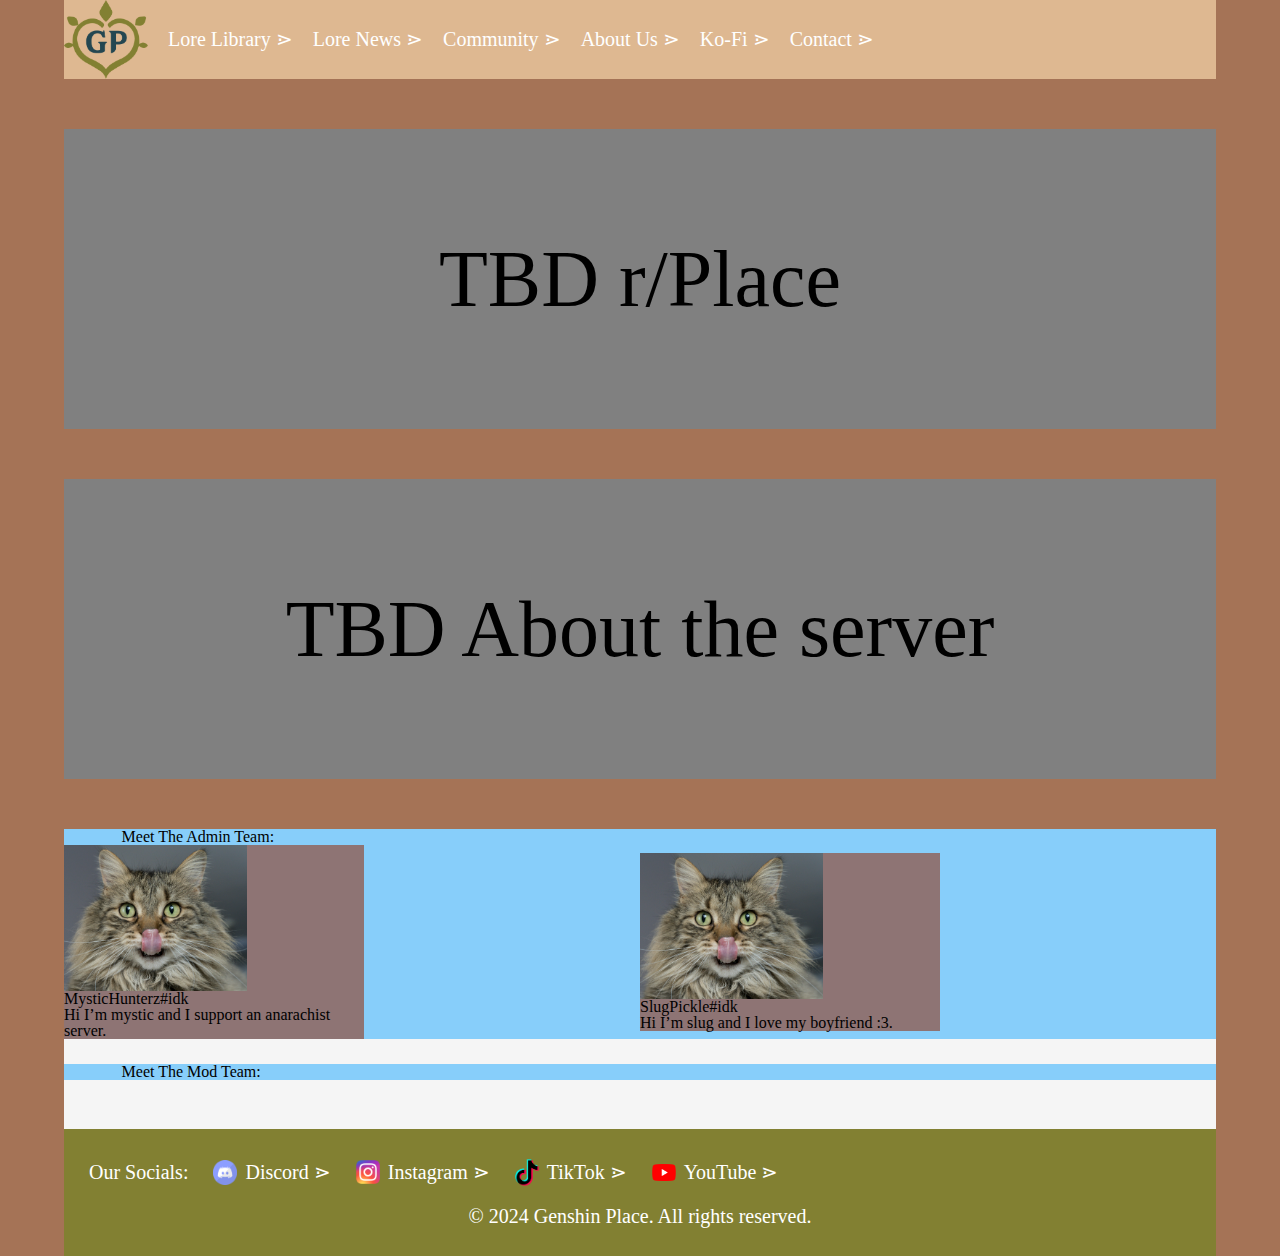
==== pages/about-us.html @ 7f501fbf "Began working on About us page" ====
<!DOCTYPE html>
<html lang="en">
  <head>
    <meta charset="UTF-8" />
    <meta name="viewport" content="width=device-width, initial-scale=1.0" />
    <link rel="stylesheet" href="../css/main.css" />
    <link rel="stylesheet" href="../css/about-us.css" />
    <title>Document</title>
  </head>
  <body>
    <nav class="navBar">
      <a href="../index.html">
        <img
          class="navBar_icon"
          src="../assets/images/gp-icon.png"
          alt="Genshin-place icon"
        />
      </a>
      <ul class="navBar_links">
        <li class="navBar_link-container">
          <a href="" class="navBar_link">Lore Library &#8919;</a>
        </li>
        <li class="navBar_link-container">
          <a target="_blank" href="" class="navBar_link">Lore News &#8919;</a>
        </li>
        <li class="navBar_link-container">
          <a href="./community.html" class="navBar_link">Community &#8919;</a>
        </li>
        <li class="navBar_link-container">
          <a target="_blank" href="" class="navBar_link">About Us &#8919;</a>
        </li>
        <li class="navBar_link-container">
          <a target="_blank" href="" class="navBar_link">Ko-Fi &#8919;</a>
        </li>
        <li class="navBar_link-container">
          <a target="_blank" href="" class="navBar_link">Contact &#8919;</a>
        </li>
      </ul>
    </nav>
    <main>
      <section class="about-us-reddit">
        <h1>TBD r/Place</h1>
      </section>
      <section class="about-us-server">
        <h1>TBD About the server</h1>
      </section>
      <section class="about-us-team">
        <div class="about-us-team_team-section">
          <header><h1>Meet The Admin Team:</h1></header>
          <div class="about-us-team_cards">
            
            <div class="about-us-team_card">
              <figure class="about-us-team_card_figure">
                <img
                  class="about-us-team_img"
                  src="../assets/images/team-images/placeholder.jpg"
                  alt=""
                />
              </figure>
              <div class="about-us-team_card_content">
                <h5 class="about-us-team_card_name">MysticHunterz#idk</h5>
                <p class="about-us-team_card_desc">
                  Hi I’m mystic and I support an anarachist server.
                </p>
              </div>
            </div>
            <div class="about-us-team_card">
              <figure class="about-us-team_card_figure">
                <img
                  class="about-us-team_img"
                  src="../assets/images/team-images/placeholder.jpg"
                  alt=""
                />
              </figure>
              <div class="about-us-team_card_content">
                <h5 class="about-us-team_card_name">SlugPickle#idk</h5>
                <p class="about-us-team_card_desc">
                  Hi I’m slug and I love my boyfriend :3.
                </p>
              </div>
            </div>
          </div>
        </div>
        <div class="about-us-team_team-section">
          <header><h1>Meet The Mod Team:</h1></header>
          <div class="about-us-team_cards"></div>
        </div>
      </section>
    </main>
    <footer>
      <ul class="footer-links">
        <li class="footer_link-container">
          <p class="footer_title">Our Socials:</p>
        </li>
        <li class="footer_link-container">
          <img
            src="../assets/images/discord-logo.png"
            class="footer-link_logo"
            alt="discord-logo"
          />
          <a target="_blank" href="" class="footer_link">Discord &#8919;</a>
        </li>
        <li class="footer_link-container">
          <img
            src="../assets/images/insta-logo.png"
            class="footer-link_logo"
            alt="Instagram logo"
          />
          <a target="_blank" href="" class="footer_link">Instagram &#8919;</a>
        </li>
        <li class="footer_link-container">
          <img
            src="../assets/images/tiktok-logo.png"
            class="footer-link_logo"
            alt="TikTok logo"
          />
          <a target="_blank" href="" class="footer_link">TikTok &#8919;</a>
        </li>
        <li class="footer_link-container">
          <img
            src="../assets/images/youtube-logo.png"
            class="footer-link_logo"
            alt="YouTube logo"
          />
          <a target="_blank" href="" class="footer_link">YouTube &#8919;</a>
        </li>
      </ul>
      <p class="copyright-info">
        &copy; 2024 Genshin Place. All rights reserved.
      </p>
    </footer>
  </body>
</html>
---- css/main.css ----
/* http://meyerweb.com/eric/tools/css/reset/ 
   v2.0 | 20110126
   License: none (public domain)
*/
html,
body,
div,
span,
applet,
object,
iframe,
h1,
h2,
h3,
h4,
h5,
h6,
p,
blockquote,
pre,
a,
abbr,
acronym,
address,
big,
cite,
code,
del,
dfn,
em,
img,
ins,
kbd,
q,
s,
samp,
small,
strike,
strong,
sub,
sup,
tt,
var,
b,
u,
i,
center,
dl,
dt,
dd,
ol,
ul,
li,
fieldset,
form,
label,
legend,
table,
caption,
tbody,
tfoot,
thead,
tr,
th,
td,
article,
aside,
canvas,
details,
embed,
figure,
figcaption,
footer,
header,
hgroup,
menu,
nav,
output,
ruby,
section,
summary,
time,
mark,
audio,
video {
  margin: 0;
  padding: 0;
  border: 0;
  font-size: 100%;
  font: inherit;
  vertical-align: baseline;
}
/* HTML5 display-role reset for older browsers */
article,
aside,
details,
figcaption,
figure,
footer,
header,
hgroup,
menu,
nav,
section {
  display: block;
}
body {
  line-height: 1;
}
ol,
ul {
  list-style: none;
}
blockquote,
q {
  quotes: none;
}
blockquote:before,
blockquote:after,
q:before,
q:after {
  content: "";
  content: none;
}
table {
  border-collapse: collapse;
  border-spacing: 0;
}
/* Generic Styles */
body,
html {
  width: 100vw;
  height: 100%;
}
html,
body {
  margin: 0; /* Removes default margin */
  padding: 0; /* Removes default padding */
  height: 100%; /* Ensures they take up the full viewport height */
  width: 100%; /* Ensures they take up the full viewport width */
  box-sizing: border-box; /* Includes borders and padding in width/height */
}
body {
  background-color: #deb891;
  min-height: 100vh;
}
img {
  max-width: 100%;
  height: auto;
  display: block;
}

/* Top Level Section Styling */
nav,
header,
main,
footer {
  margin: auto;
  width: 90%;
}

/* Nav Bar Styles */
.navBar {
  background-color: #deb891;
  display: flex;
  align-items: center;
}
.navBar_icon {
  max-width: 84px;
  margin-right: 20px;
}
.navBar_links {
  display: flex;
}
.navBar_link {
  color: white;
  font-size: 20px;
  margin-right: 20px;
  text-decoration: none;
}
/* Header Styles */
.hero {
  height: 1170px;
  position: relative;
}
.hero_content {
  height: 900px;
  background-image: linear-gradient(rgba(0, 0, 0, 0), rgba(0, 0, 0, 0)),
    url("../assets/images/hero.png");
  /* Position and center the image to scale nicely on all screens */
  background-position: center;
  background-repeat: no-repeat;
  background-size: cover;
  position: relative;
}
.hero_title {
  color: #254751;
  font-size: 100px;
}
.hero_text {
  background-color: #deb891b2;
  color: white;
  display: flex;
  flex-direction: column;
  left: 50%;
  padding: 10px 20%;
  position: absolute;
  top: 50%;
  text-align: center;
  transform: translate(-50%, -50%);
}
.hero_sprites {
  position: absolute;
  bottom: 70px;
  background-color: #254751;
  height: 341px;
  display: flex;
  position: relative;
  clip-path: polygon(
    0 0,
    30% 0,
    /* Adjusted start of the notch */ 35% 15%,
    /* Adjusted inner left point */ 65% 15%,
    /* Adjusted inner right point */ 70% 0,
    /* Adjusted end of the notch */ 100% 0,
    100% 100%,
    0 100%
  );
}
.hero_sprite_one {
  position: absolute;
  bottom: 0;
  left: 10px;
  max-width: 353px;
}
.hero_sprite_two {
  bottom: 0;
  right: -50px;
  position: absolute;
  max-width: 455px;
}

.hero_sprites_content {
  text-align: center;
  margin: auto;
  color: white;
}
.hero_sprites_title {
  font-size: 50px;
  color: inherit;
}
.hero_sprites_text {
  margin-top: 20px;
  font-size: 25px;
  color: inherit;
}
.hero_sprites_links-list {
  margin: auto;
  margin-top: 20px;
  display: flex;
  justify-content: space-between;
  color: inherit;
}
.hero_sprites_link-container {
  color: inherit;
}
.hero_sprites_link {
  font-size: 25px;
  color: inherit;
  text-decoration: underline;
}
/* Lore Library Section */
.lore-library {
  /* ? Adjust? */
  height: 543px;

  background-image: url("../assets/images/lore-library-hero.png");
  /* Position and center the image to scale nicely on all screens */
  background-position: center;
  background-repeat: no-repeat;
  background-size: cover;
}

.lore-library_content {
  width: 100%;
  height: 100%;
  display: grid;
  grid-template-columns: repeat(2, 1fr);
  align-items: center;
}
.lore-library_title {
  font-size: 90px;
  color: #ffdf8e;
  text-align: center;
}
.lore-library_links {
  width: 100%;
  height: 100%;
  background-color: #deb891b2;
  display: flex;
  clip-path: polygon(35% 0, 100% 0%, 100% 100%, 35% 100%, 0% 50%);
}
.lore-library_divider {
  margin: auto;
  margin-left: 40%;
  width: 10px;
  height: 85%;
  background-color: #254751;
  display: inline-block;
}
.lore-library_links ul {
  flex-grow: 1;
  /* background-color: aliceblue; */

  height: 100%;
  display: grid;
  grid-template-rows: repeat(3, 1fr);
  align-items: center;
  padding: 0 10%;
}

.lore-library_link-container {
  cursor: pointer;
  padding: 10px;
  text-align: center;
  background-color: #688b84;
  clip-path: polygon(0% 0%, 90% 0, 100% 50%, 90% 100%, 0% 100%);
}
.lore-library_link {
  text-decoration: none;
  color: #254751;
  font-size: 25px;
}
/* Our Community styles */
.our-community {
  position: relative;
  margin: 20px;
  margin-left: auto;
  margin-right: auto;
  background-image: url("../assets/images/our-community-hereo.png");
  /* Position and center the image to scale nicely on all screens */
  background-position: center;
  background-repeat: no-repeat;
  background-size: cover;
  width: 100%;
  /* ? Adjust? */
  height: 863px;
  z-index: 3;
}

/* Card styles */

.cards {
  position: relative;
  z-index: 1;
  margin-top: -100px;
  width: 100%;
  height: 450px;
  display: grid;
  grid-template-columns: repeat(3, 1fr);
  grid-template-rows: 1fr;
  column-gap: 1%;
  margin-bottom: 30px;
}
.card {
  cursor: pointer;
  background-color: #688b84;
  height: 100%;
  height: 100%;
  display: flex;
  flex-direction: column;
}
.card_header {
  cursor: pointer;
  padding: 15px 0;
  text-align: center;
  color: white;
  background-color: #7d533a;
}
.card_header h3 {
  font-size: 25px;
}
.card_figure {
  width: 100%;
  flex-grow: 1;
  display: flex;
  align-items: center;
}
.card_image {
  width: 100%; /* Makes the image fill the card's width */
  height: auto; /* Maintains the aspect ratio */
  max-height: 380px; /* Sets a maximum height to prevent it from being too large */
  object-fit: contain; /* Ensures the entire image fits within the container */
  display: block; /* Removes any inline gap issues */
  margin: 0 auto; /* Centers the image horizontally */
}
.last {
  align-self: flex-end;
}

/* Footer */
footer {
  color: white;
  font-size: 20px;
  padding: 30px 0px;
  background-color: #828032;
}
.footer-links {
  display: flex;
}
.footer_link-container {
  cursor: pointer;
  margin-right: 25px;
}
.footer-links li:first-child {
  margin-left: 25px;
}
.footer_link {
  text-decoration: none;
  color: inherit;
}
.footer_link-container {
  display: flex;
  align-items: center;
  gap: 8px;
}
.footer-link_logo {
  width: 24px; /* Set a suitable size for the logo */
  height: auto; /* Maintain the aspect ratio */
}
.copyright-info {
  margin-top: 20px;
  text-align: center;
}
---- css/about-us.css ----
body {
  background-color: #a57356;
}

/* Sections */

.about-us-reddit,
.about-us-server {
  margin-top: 50px;
  height: 300px;
  background-color: grey;
  display: flex;
  justify-content: center;
  align-items: center;
}

.about-us-reddit,
.about-us-server {
  font-size: 80px;
}

/* Team Styles */
.about-us-team {
  margin-top: 50px;
  min-height: 300px;
  background-color: whitesmoke;
}
.about-us-team_team-section {
  background-color: lightskyblue;
  width: 100%;
}

.about-us-team .about-us-team_team-section:nth-of-type(2) {
  margin-top: 25px;
}

.about-us-team_cards {
  display: grid;
  grid-template-columns: 1fr 1fr;
  grid-template-rows: auto;
  align-items: center; /* Centers items vertically */
}
.about-us-team_card {
  max-width: 300px;
  background-color: #8e7474;
}
.about-us-team_img {
  max-width: 183px;
}
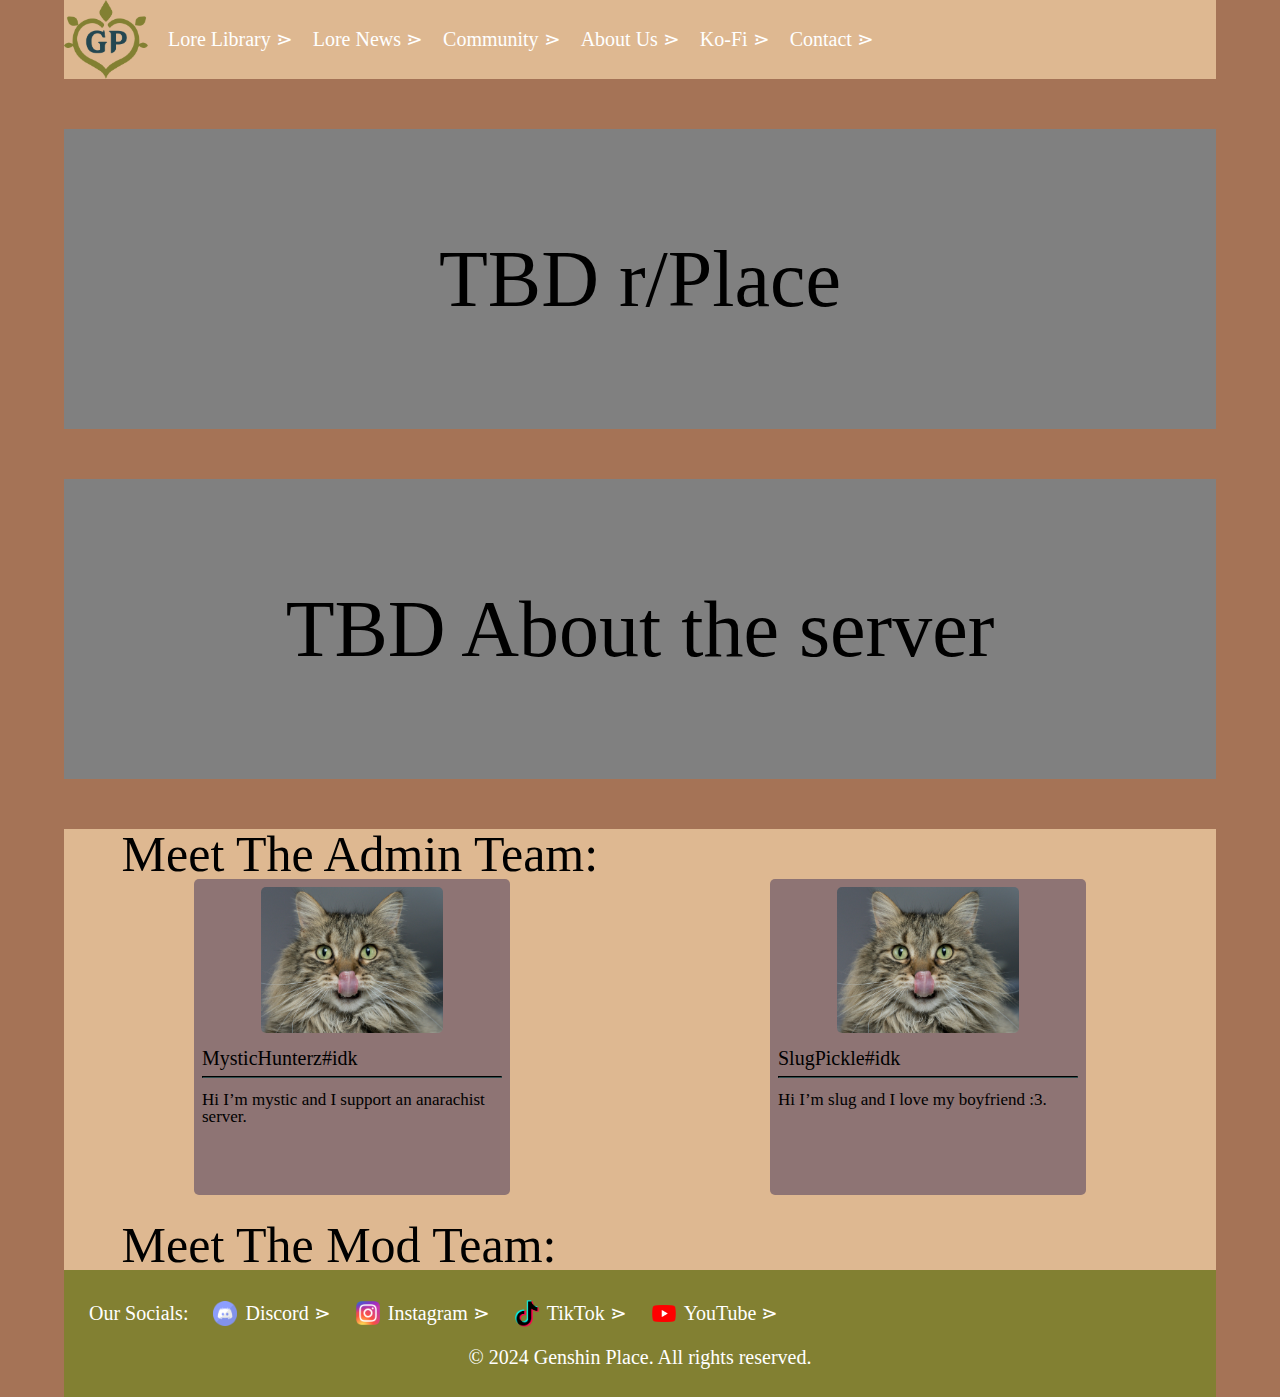
==== commit ba1254d4: "Finished styling team info cards" ====
--- a/pages/about-us.html
+++ b/pages/about-us.html
@@ -46,9 +46,9 @@
       </section>
       <section class="about-us-team">
         <div class="about-us-team_team-section">
-          <header><h1>Meet The Admin Team:</h1></header>
+          <header><h1 class="about-us-team_heading">Meet The Admin Team:</h1></header>
           <div class="about-us-team_cards">
-            
+            <!-- Single Member card -->
             <div class="about-us-team_card">
               <figure class="about-us-team_card_figure">
                 <img
@@ -59,11 +59,13 @@
               </figure>
               <div class="about-us-team_card_content">
                 <h5 class="about-us-team_card_name">MysticHunterz#idk</h5>
+                <hr class="card_divider"/>
                 <p class="about-us-team_card_desc">
                   Hi I’m mystic and I support an anarachist server.
                 </p>
               </div>
             </div>
+            <!-- Single Member card -->
             <div class="about-us-team_card">
               <figure class="about-us-team_card_figure">
                 <img
@@ -74,6 +76,7 @@
               </figure>
               <div class="about-us-team_card_content">
                 <h5 class="about-us-team_card_name">SlugPickle#idk</h5>
+                <hr class="card_divider"/>
                 <p class="about-us-team_card_desc">
                   Hi I’m slug and I love my boyfriend :3.
                 </p>
@@ -82,7 +85,7 @@
           </div>
         </div>
         <div class="about-us-team_team-section">
-          <header><h1>Meet The Mod Team:</h1></header>
+          <header><h1 class="about-us-team_heading">Meet The Mod Team:</h1></header>
           <div class="about-us-team_cards"></div>
         </div>
       </section>
--- a/css/about-us.css
+++ b/css/about-us.css
@@ -23,10 +23,12 @@
 .about-us-team {
   margin-top: 50px;
   min-height: 300px;
-  background-color: whitesmoke;
+  background-color: #deb891;
+}
+.about-us-team_heading{
+  font-size: 50px;
 }
 .about-us-team_team-section {
-  background-color: lightskyblue;
   width: 100%;
 }
 
@@ -39,11 +41,33 @@
   grid-template-columns: 1fr 1fr;
   grid-template-rows: auto;
   align-items: center; /* Centers items vertically */
+  justify-items: center;
+
 }
 .about-us-team_card {
-  max-width: 300px;
+  border-radius: 5px;
+  width: 300px;
+  min-height: 300px;
   background-color: #8e7474;
+  padding: 8px;
+}
+.card_divider{
+  border-color: darkslategrey;
 }
 .about-us-team_img {
   max-width: 183px;
+  margin: auto;
+  border-radius: 5px;
 }
+.about-us-team_card_content{
+  padding-top: 15px;
+}
+.about-us-team_card_name{
+  font-size: 20px;
+  
+}
+.about-us-team_card_desc{
+  font-size: 17px;
+  padding-top: 5px;
+
+}